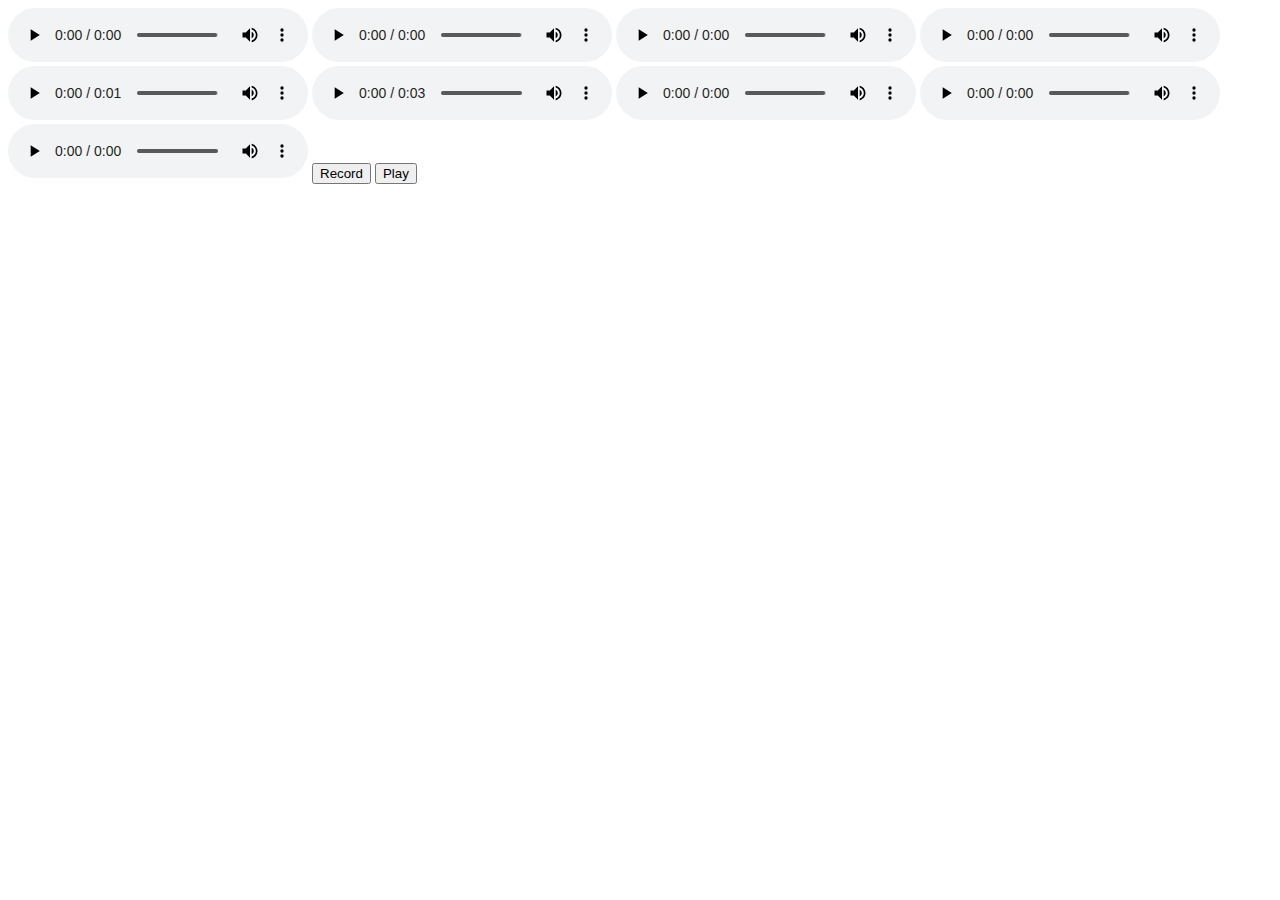
==== cw2-drumkit/index.html @ 27acabfb "Kod z zajęć" ====
<!DOCTYPE html>
<html lang="en">
<head>
    <meta charset="UTF-8">
    <meta name="viewport" content="width=device-width, initial-scale=1.0">
    <title>Document</title>
    <link rel="stylesheet" href="style.css">
</head>
<body>
    <audio src="sounds/boom.wav" controls id="boom" ></audio>
    <audio src="sounds/clap.wav" controls id="clap"></audio>
    <audio src="sounds/hihat.wav" controls ></audio>
    <audio src="sounds/kick.wav" controls ></audio>
    <audio src="sounds/openhat.wav" controls ></audio>
    <audio src="sounds/ride.wav" controls ></audio>
    <audio src="sounds/snare.wav" controls ></audio>
    <audio src="sounds/tink.wav" controls ></audio>
    <audio src="sounds/tom.wav" controls ></audio>
<button id ="recordBtn">Record</button>
<button id ="playBtn">Play</button>
    <script src="main.js" type="text/javascript"></script>
</body>
</html>
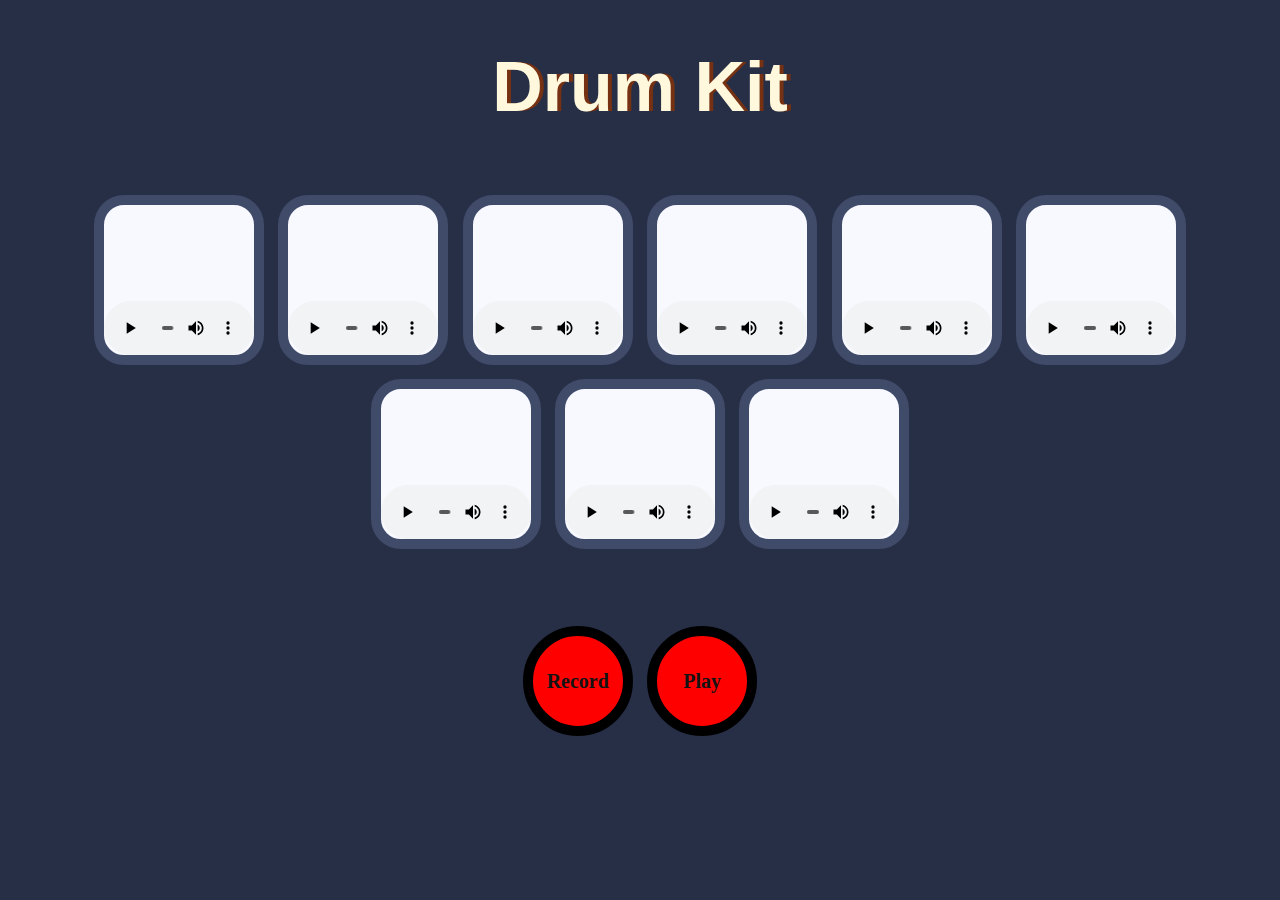
==== commit 8cebea98: "Dopisanie kolejnych dźwięków do switcha oraz wstępne stylowanie strony  w css" ====
--- a/cw2-drumkit/index.html
+++ b/cw2-drumkit/index.html
@@ -7,15 +7,18 @@
     <link rel="stylesheet" href="style.css">
 </head>
 <body>
-    <audio src="sounds/boom.wav" controls id="boom" ></audio>
-    <audio src="sounds/clap.wav" controls id="clap"></audio>
-    <audio src="sounds/hihat.wav" controls ></audio>
-    <audio src="sounds/kick.wav" controls ></audio>
-    <audio src="sounds/openhat.wav" controls ></audio>
-    <audio src="sounds/ride.wav" controls ></audio>
-    <audio src="sounds/snare.wav" controls ></audio>
-    <audio src="sounds/tink.wav" controls ></audio>
-    <audio src="sounds/tom.wav" controls ></audio>
+    <h1>Drum Kit</h1>
+    <div class="btn-box">   
+    <audio src="sounds/boom.wav" controls id="boom" >a</audio>
+    <audio src="sounds/clap.wav" controls id="clap">s</audio>
+    <audio src="sounds/hihat.wav" controls id="hihat" >d</audio>
+    <audio src="sounds/kick.wav" controls id="kick" >f</audio>
+    <audio src="sounds/openhat.wav" controls id="openhat" >g</audio>
+    <audio src="sounds/ride.wav" controls  id="ride">h</audio>
+    <audio src="sounds/snare.wav" controls id="snare" >j</audio>
+    <audio src="sounds/tink.wav" controls id="tink">k</audio>
+    <audio src="sounds/tom.wav" controls id="tom">l</audio>
+</div>
 <button id ="recordBtn">Record</button>
 <button id ="playBtn">Play</button>
     <script src="main.js" type="text/javascript"></script>
--- a/cw2-drumkit/style.css
+++ b/cw2-drumkit/style.css
@@ -0,0 +1,38 @@
+body{
+    text-align: center;
+    background-color:#272f47;
+    font-family: 'Trebuchet MS', 'Lucida Sans Unicode', 'Lucida Grande', 'Lucida Sans', Arial, sans-serif;  
+}
+h1{
+    font-size: 70px;
+    color:cornsilk;
+    text-shadow: 4px 0 #753112;
+}
+.btn-box{
+    margin: 5% auto;
+}
+audio{
+    border: 10px solid #404B69;
+    outline: none;
+    border-radius: 30px;
+    display: inline-block;
+    width: 150px;
+    height: 150px;
+    text-align: center;
+    margin: 5px;
+    background-color:ghostwhite;
+}
+button{  
+    font-size: 20px ;
+    font-weight: bold;
+    font-family: Georgia, 'Times New Roman', Times, serif;
+    color: rgb(20, 19, 19); 
+    border: 10px solid black;
+    border-radius: 50%;
+    display: inline-block;
+    width: 110px;
+    height: 110px;
+    text-align: center;
+    margin: 5px;
+    background-color:red;
+}
